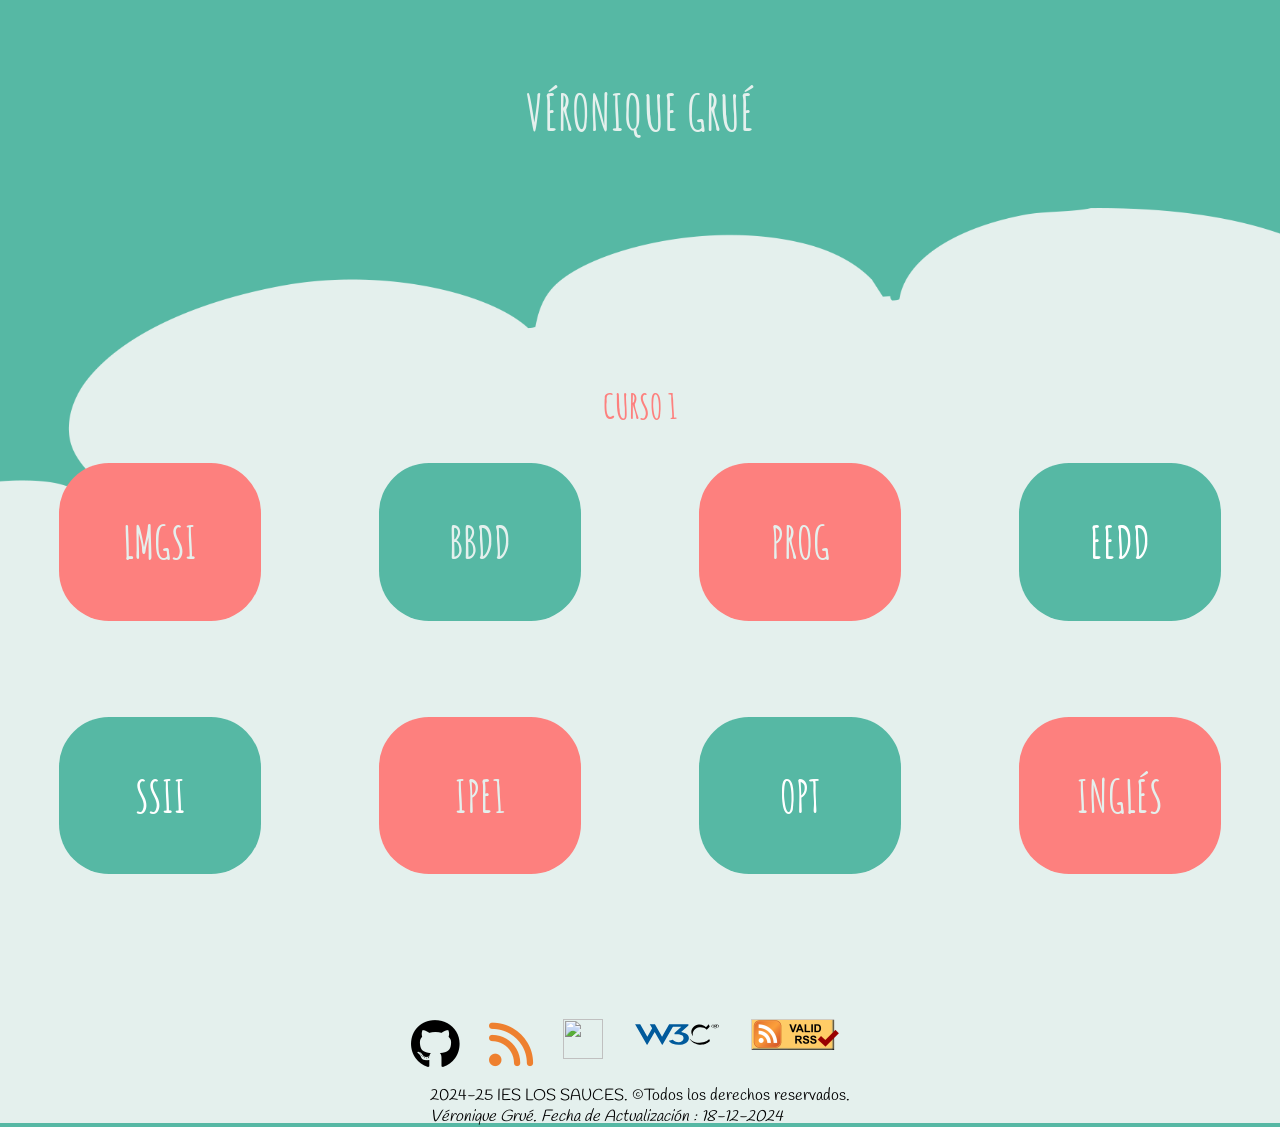
==== index.html @ 96574ff9 "Subida del proyecto DAW" ====
<!DOCTYPE html>
<html lang="es">

<head>
    <!-- UTF-8 es un conjunto de caracteres que incluye casi todos los caracteres de casi cualquier idioma -->
    <meta charset="UTF-8">
    <!--Controla el ancho de la pagina dependiendo del dispositivo en que se encuentre el usuario-->
    <meta name="viewport" content="width=device-width, initial-scale=1.0">
    <!--Titulo que aparece en la pestaña de la pagina web en el navegador-->
    <title>Véronique Grué</title>
    <!--información sobre el autor del documento-->
    <meta name="author" content="Véronique Grué">
    <!-- descripción del contenido de la página-->
    <meta name="descripción" content="Plantilla de multimedia en HTML">
    <!--se usa para especificar una fecha relevante-->
    <meta name="fecha" content="25-10-2024">
    <!-- motores de búsqueda que deben indexar la página-->
    <meta name="robots" content="index, follow">
    <!-- Este es el que aparece en la pestaña de la pagina web del navegador-->
    <link type="images/png" rel="icon" href="../">
    <!-- Link a la carpeta local de CSS -->
    <link href="webroot/css/estilos.css" rel="stylesheet" type="text/css">
    <link type="images/png" rel="icon" href="Webroot/media/favicon/favicon-96x96.png">
    <link rel="preconnect" href="https://fonts.googleapis.com">
    <link rel="preconnect" href="https://fonts.gstatic.com" crossorigin>
    <link href="https://fonts.googleapis.com/css2?family=Amatic+SC:wght@400;700&family=Handlee&display=swap" rel="stylesheet">
    <link href="https://cdnjs.cloudflare.com/ajax/libs/font-awesome/6.6.0/css/all.min.css" type="text/css" rel="stylesheet">
    <link rel="alternate" type="application/rss+xm" title="título" href="canal.xml">
</head>
<body>
    <header>
        <h1>VÉRONIQUE GRUÉ</h1>
    </header>
    <section >
        <h2>CURSO 1</h2>
        <div class="contenedor" >
            <a id="rosa4"   href="/107LMSGIProyectoLMGSI/index.html"><div class="LMGSI" id="rosa">LMGSI</div></a>
             <div id="verde1" class="BBDD">BBDD</div>
            <div id="rosa1" class="PROG" >PROG</div>
            <div id="verde2" class="EEDD" >EEDD</div>
        </div>
        <div class="contenedor">
            <div id="verde3" class="SSII" >SSII</div>
            <div id="rosa2" class="IPE" >IPE1</div>
            <div id="verde4" class="OPT">OPT</div>
            <div id="rosa3" class="INGLES">INGLÉS</div>
        </div>

    </section>
    <footer>
        <div id="iconos">
            <a href="#"> <i class="fa-brands fa-github" style="font-size: 50px; color:black; "></i></a>
           <a href="feed/rss.xml"><i id="rss" class="fa-solid fa-rss" style="font-size: 50px; color: #ee802f;"></i></a>
           <a href="https://www.imprimebalu.com/"> <img src="Webroot/media/images/logoBalu.png" alt="" height="40" width="40"></a>
           <a href="https://validator.w3.org/check?uri=https://daw107.ieslossauces.es">
            <img src="webroot/media/images/W3C®_Icon.svg" alt="Validado por W3C" width="88" height="31">
          </a>
          <a href="http://validator.w3.org/feed/check.cgi?url=https%3A//daw107.ieslossauces.es/feed/rss.xml">
            <img src="webroot/media/images/valid-rss.png" alt="[Valid RSS]" title="Validate my RSS feed"></a>
        </div>
        <div>
            <p>2024-25 IES LOS SAUCES. &#169;Todos los derechos reservados.</p> <address>Véronique Grué. Fecha de Actualización :
                <time datetime="2024-12-18"></time> 18-12-2024 </address>
        </div>
        
    </footer>
</body>

</html>
---- webroot/css/estilos.css ----
:root{
    --verdeBalu:#56B8A4;
    --rosaBalu:#FD807E;
    --grisBAlu:#E4F0ED;
}
*{
    padding: 0;
    margin: 0;
}
header{
    text-align: center;
    padding: 2,5em;
    margin-top: 5em;
}
h1{
    color: var(--grisBAlu);
    font-family: 'Amatic SC';
    font-size: 50px;
}
h2{
    color: var(--rosaBalu);
    font-family: 'Amatic SC';
    font-size: 35px;
    text-align: center;
    margin-bottom: 1em;
}
body{
    background-image: url(../media/images/Balu-1.png);
    background-size: cover;  
}
section{
    margin-top: 15em;
    margin-bottom: 10em;
    height: 30em;
}
.contenedor{
    display: flex;
    height: 3,1em;
   justify-content: space-around;
    flex-direction: row;
    margin-bottom: 6em;
}
div> div{
    display: flex;
    align-items: center;
    justify-content: center;
    flex-direction: column;
    height: 3.5em;
    width: 4.5em;
    color: white;
    font-family: 'Amatic SC';
    font-size: 45px;
    border-radius: 50px;
    font-weight: bold;
}
title{
    color: var(--grisBAlu);
    background-color: var(--grisBAlu);
}
#rosa1{
    background-color: var(--rosaBalu);
    font-family: 'Amatic SC';
    font-size: 45px;
    border-radius: 50px;
    display: flex;
    align-items: center;
    justify-content: center;
    height: 3.5em;
    width: 4.5em;
    text-decoration: none;
    color: var(--grisBAlu);
    font-weight: bold;
}
#rosa2{
    background-color: var(--rosaBalu);
    font-family: 'Amatic SC';
    font-size: 45px;
    border-radius: 50px;
    display: flex;
    align-items: center;
    justify-content: center;
    height: 3.5em;
    width: 4.5em;
    text-decoration: none;
    color: var(--grisBAlu);
    font-weight: bold;
}
#rosa3{
    background-color: var(--rosaBalu);
    font-family: 'Amatic SC';
    font-size: 45px;
    border-radius: 50px;
    display: flex;
    align-items: center;
    justify-content: center;
    height: 3.5em;
    width: 4.5em;
    text-decoration: none;
    color: var(--grisBAlu);
    font-weight: bold;
}
#rosa4{
    background-color: var(--rosaBalu);
    font-family: 'Amatic SC';
    font-size: 45px;
    border-radius: 50px;
    display: flex;
    align-items: center;
    justify-content: center;
    height: 3.5em;
    width: 4.5em;
    text-decoration: none;
    color: var(--grisBAlu);
    font-weight: bold;
}
#verde1{
    background-color: var(--verdeBalu);
    font-family: 'Amatic SC';
    font-size: 45px;
    border-radius: 50px;
    display: flex;
    align-items: center;
    justify-content: center;
    height: 3.5em;
    width: 4.5em;
    text-decoration: none;
    color: var(--grisBAlu);
    font-weight: bold;
}
#verde2{
    background-color: var(--verdeBalu);
}
#verde3{
    background-color: var(--verdeBalu);
}
#verde4{
    background-color: var(--verdeBalu);
}
footer{
    display: flex;
    height: 5em;
    margin-bottom: 0;
    justify-content: center;
    align-items: center;
    flex-direction: column;
    bottom: 0;
    width: 100%;
    background-color:#E4F0ED;
    height: 100px;
    font-family:'Handlee'
}
#iconos{
    display: flex;
    flex-direction: row;
    justify-content: center;
    margin-bottom: 1em;
}
#iconos a{
    margin-right: 30px ;
}
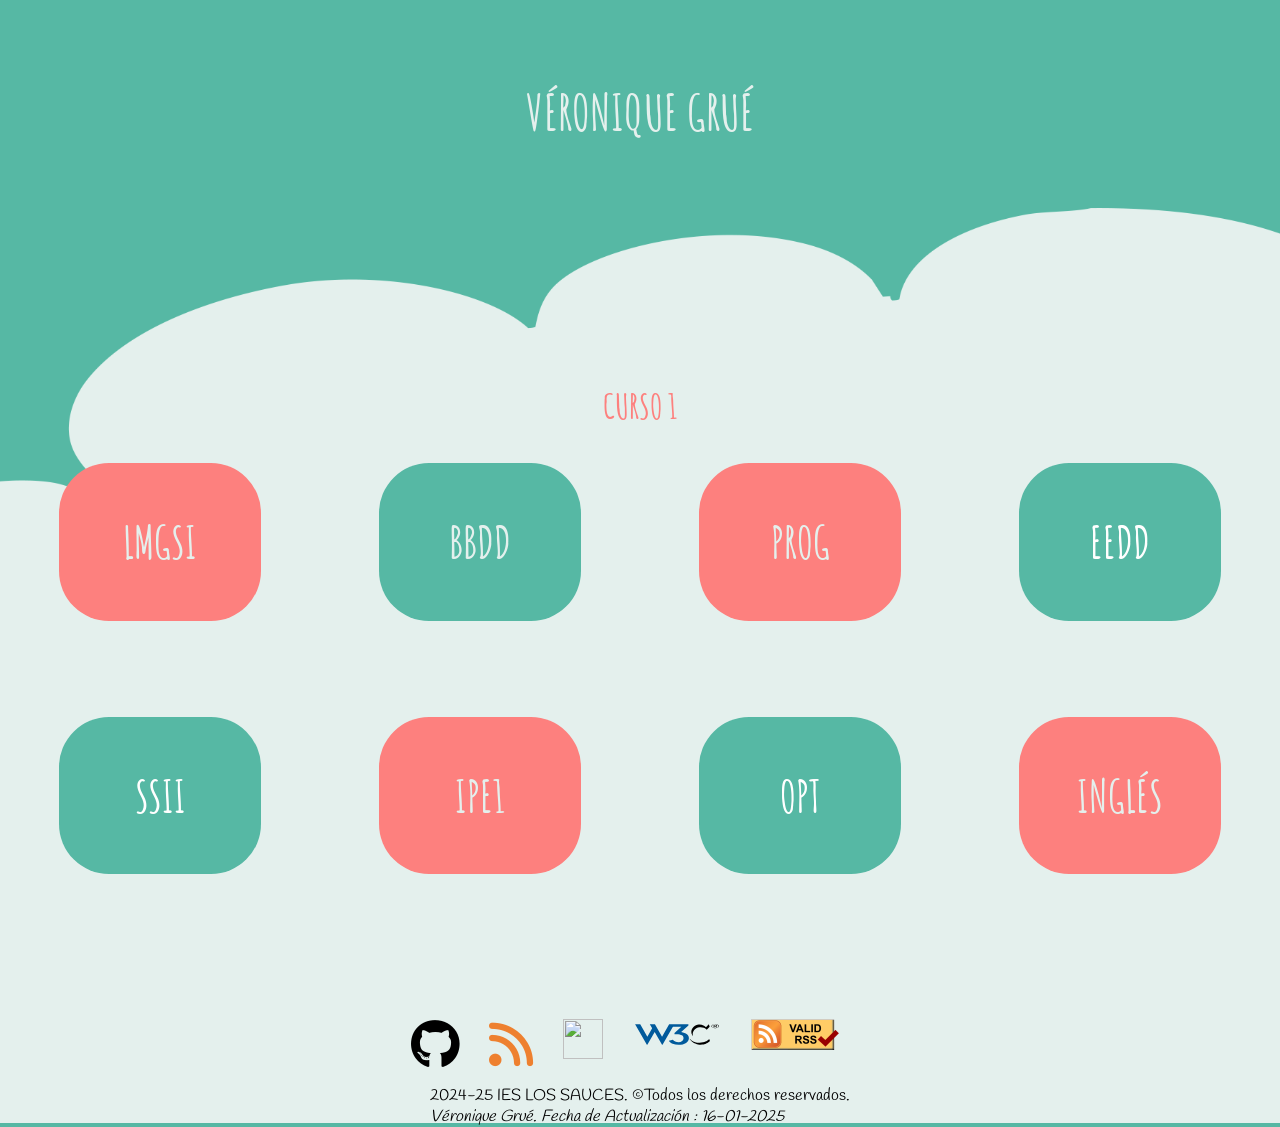
==== commit 2ea8f2d0: "subir sitemap y borrar la carpeta de bbdd" ====
--- a/index.html
+++ b/index.html
@@ -49,7 +49,7 @@
     </section>
     <footer>
         <div id="iconos">
-            <a href="#"> <i class="fa-brands fa-github" style="font-size: 50px; color:black; "></i></a>
+            <a href="https://github.com/verogmayo/107LMSGIProyectoLMGSI"> <i class="fa-brands fa-github" style="font-size: 50px; color:black; "></i></a>
            <a href="feed/rss.xml"><i id="rss" class="fa-solid fa-rss" style="font-size: 50px; color: #ee802f;"></i></a>
            <a href="https://www.imprimebalu.com/"> <img src="Webroot/media/images/logoBalu.png" alt="" height="40" width="40"></a>
            <a href="https://validator.w3.org/check?uri=https://daw107.ieslossauces.es">
@@ -60,7 +60,7 @@
         </div>
         <div>
             <p>2024-25 IES LOS SAUCES. &#169;Todos los derechos reservados.</p> <address>Véronique Grué. Fecha de Actualización :
-                <time datetime="2024-12-18"></time> 18-12-2024 </address>
+                <time datetime="2025-01-16"></time> 16-01-2025 </address>
         </div>
         
     </footer>
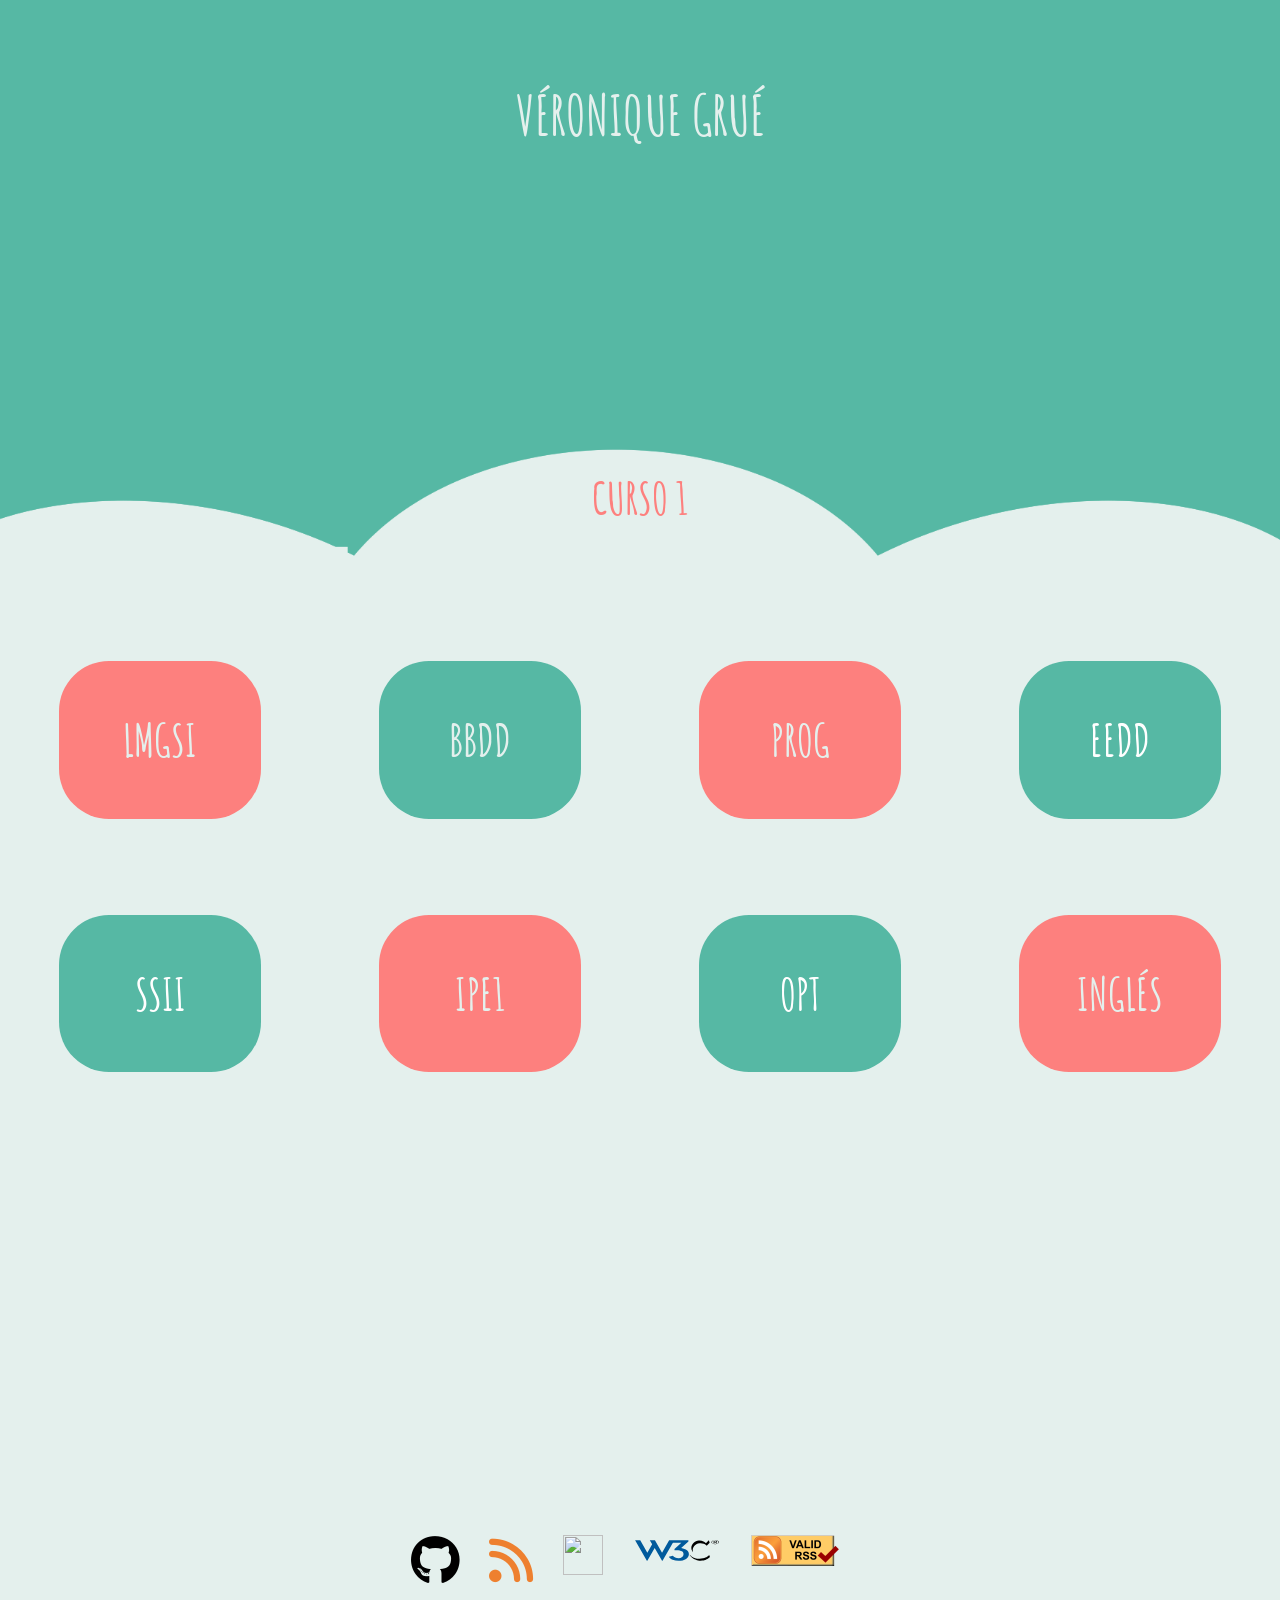
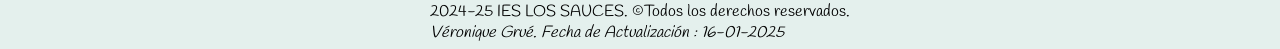
==== commit b66965b5: "Modificación en la direccion de github" ====
--- a/index.html
+++ b/index.html
@@ -1,69 +1,69 @@
-<!DOCTYPE html>
-<html lang="es">
-
-<head>
-    <!-- UTF-8 es un conjunto de caracteres que incluye casi todos los caracteres de casi cualquier idioma -->
-    <meta charset="UTF-8">
-    <!--Controla el ancho de la pagina dependiendo del dispositivo en que se encuentre el usuario-->
-    <meta name="viewport" content="width=device-width, initial-scale=1.0">
-    <!--Titulo que aparece en la pestaña de la pagina web en el navegador-->
-    <title>Véronique Grué</title>
-    <!--información sobre el autor del documento-->
-    <meta name="author" content="Véronique Grué">
-    <!-- descripción del contenido de la página-->
-    <meta name="descripción" content="Plantilla de multimedia en HTML">
-    <!--se usa para especificar una fecha relevante-->
-    <meta name="fecha" content="25-10-2024">
-    <!-- motores de búsqueda que deben indexar la página-->
-    <meta name="robots" content="index, follow">
-    <!-- Este es el que aparece en la pestaña de la pagina web del navegador-->
-    <link type="images/png" rel="icon" href="../">
-    <!-- Link a la carpeta local de CSS -->
-    <link href="webroot/css/estilos.css" rel="stylesheet" type="text/css">
-    <link type="images/png" rel="icon" href="Webroot/media/favicon/favicon-96x96.png">
-    <link rel="preconnect" href="https://fonts.googleapis.com">
-    <link rel="preconnect" href="https://fonts.gstatic.com" crossorigin>
-    <link href="https://fonts.googleapis.com/css2?family=Amatic+SC:wght@400;700&family=Handlee&display=swap" rel="stylesheet">
-    <link href="https://cdnjs.cloudflare.com/ajax/libs/font-awesome/6.6.0/css/all.min.css" type="text/css" rel="stylesheet">
-    <link rel="alternate" type="application/rss+xm" title="título" href="canal.xml">
-</head>
-<body>
-    <header>
-        <h1>VÉRONIQUE GRUÉ</h1>
-    </header>
-    <section >
-        <h2>CURSO 1</h2>
-        <div class="contenedor" >
-            <a id="rosa4"   href="/107LMSGIProyectoLMGSI/index.html"><div class="LMGSI" id="rosa">LMGSI</div></a>
-             <div id="verde1" class="BBDD">BBDD</div>
-            <div id="rosa1" class="PROG" >PROG</div>
-            <div id="verde2" class="EEDD" >EEDD</div>
-        </div>
-        <div class="contenedor">
-            <div id="verde3" class="SSII" >SSII</div>
-            <div id="rosa2" class="IPE" >IPE1</div>
-            <div id="verde4" class="OPT">OPT</div>
-            <div id="rosa3" class="INGLES">INGLÉS</div>
-        </div>
-
-    </section>
-    <footer>
-        <div id="iconos">
-            <a href="https://github.com/verogmayo/107LMSGIProyectoLMGSI"> <i class="fa-brands fa-github" style="font-size: 50px; color:black; "></i></a>
-           <a href="feed/rss.xml"><i id="rss" class="fa-solid fa-rss" style="font-size: 50px; color: #ee802f;"></i></a>
-           <a href="https://www.imprimebalu.com/"> <img src="Webroot/media/images/logoBalu.png" alt="" height="40" width="40"></a>
-           <a href="https://validator.w3.org/check?uri=https://daw107.ieslossauces.es">
-            <img src="webroot/media/images/W3C®_Icon.svg" alt="Validado por W3C" width="88" height="31">
-          </a>
-          <a href="http://validator.w3.org/feed/check.cgi?url=https%3A//daw107.ieslossauces.es/feed/rss.xml">
-            <img src="webroot/media/images/valid-rss.png" alt="[Valid RSS]" title="Validate my RSS feed"></a>
-        </div>
-        <div>
-            <p>2024-25 IES LOS SAUCES. &#169;Todos los derechos reservados.</p> <address>Véronique Grué. Fecha de Actualización :
-                <time datetime="2025-01-16"></time> 16-01-2025 </address>
-        </div>
-        
-    </footer>
-</body>
-
+<!DOCTYPE html>
+<html lang="es">
+
+<head>
+    <!-- UTF-8 es un conjunto de caracteres que incluye casi todos los caracteres de casi cualquier idioma -->
+    <meta charset="UTF-8">
+    <!--Controla el ancho de la pagina dependiendo del dispositivo en que se encuentre el usuario-->
+    <meta name="viewport" content="width=device-width, initial-scale=1.0">
+    <!--Titulo que aparece en la pestaña de la pagina web en el navegador-->
+    <title>Véronique Grué</title>
+    <!--información sobre el autor del documento-->
+    <meta name="author" content="Véronique Grué">
+    <!-- descripción del contenido de la página-->
+    <meta name="descripción" content="Plantilla de multimedia en HTML">
+    <!--se usa para especificar una fecha relevante-->
+    <meta name="fecha" content="25-10-2024">
+    <!-- motores de búsqueda que deben indexar la página-->
+    <meta name="robots" content="index, follow">
+    <!-- Este es el que aparece en la pestaña de la pagina web del navegador-->
+    <link type="images/png" rel="icon" href="../">
+    <!-- Link a la carpeta local de CSS -->
+    <link href="webroot/css/estilos.css" rel="stylesheet" type="text/css">
+    <link type="images/png" rel="icon" href="Webroot/media/favicon/favicon-96x96.png">
+    <link rel="preconnect" href="https://fonts.googleapis.com">
+    <link rel="preconnect" href="https://fonts.gstatic.com" crossorigin>
+    <link href="https://fonts.googleapis.com/css2?family=Amatic+SC:wght@400;700&family=Handlee&display=swap" rel="stylesheet">
+    <link href="https://cdnjs.cloudflare.com/ajax/libs/font-awesome/6.6.0/css/all.min.css" type="text/css" rel="stylesheet">
+    <link rel="alternate" type="application/rss+xm" title="título" href="canal.xml">
+</head>
+<body>
+    <header>
+        <h1>VÉRONIQUE GRUÉ</h1>
+    </header>
+    <section >
+        <h2>CURSO 1</h2>
+        <div class="contenedor" >
+            <a id="rosa4"   href="/107LMSGIProyectoLMGSI/index.html"><div class="LMGSI" id="rosa">LMGSI</div></a>
+             <div id="verde1" class="BBDD">BBDD</div>
+            <div id="rosa1" class="PROG" >PROG</div>
+            <div id="verde2" class="EEDD" >EEDD</div>
+        </div>
+        <div class="contenedor">
+            <div id="verde3" class="SSII" >SSII</div>
+            <div id="rosa2" class="IPE" >IPE1</div>
+            <div id="verde4" class="OPT">OPT</div>
+            <div id="rosa3" class="INGLES">INGLÉS</div>
+        </div>
+
+    </section>
+    <footer>
+        <div id="iconos">
+            <a href="https://github.com/verogmayo"> <i class="fa-brands fa-github" style="font-size: 50px; color:black; "></i></a>
+           <a href="feed/rss.xml"><i id="rss" class="fa-solid fa-rss" style="font-size: 50px; color: #ee802f;"></i></a>
+           <a href="https://www.imprimebalu.com/"> <img src="Webroot/media/images/logoBalu.png" alt="" height="40" width="40"></a>
+           <a href="https://validator.w3.org/check?uri=https://daw107.ieslossauces.es">
+            <img src="webroot/media/images/W3C®_Icon.svg" alt="Validado por W3C" width="88" height="31">
+          </a>
+          <a href="http://validator.w3.org/feed/check.cgi?url=https%3A//daw107.ieslossauces.es/feed/rss.xml">
+            <img src="webroot/media/images/valid-rss.png" alt="[Valid RSS]" title="Validate my RSS feed"></a>
+        </div>
+        <div>
+            <p>2024-25 IES LOS SAUCES. &#169;Todos los derechos reservados.</p> <address>Véronique Grué. Fecha de Actualización :
+                <time datetime="2025-01-16"></time> 16-01-2025 </address>
+        </div>
+        
+    </footer>
+</body>
+
 </html>
--- a/webroot/css/estilos.css
+++ b/webroot/css/estilos.css
@@ -1,168 +1,184 @@
-:root{
-    --verdeBalu:#56B8A4;
-    --rosaBalu:#FD807E;
-    --grisBAlu:#E4F0ED;
-}
-*{
-    padding: 0;
-    margin: 0;
-}
-header{
-    text-align: center;
-    padding: 2,5em;
-    margin-top: 5em;
-}
-h1{
-    color: var(--grisBAlu);
-    font-family: 'Amatic SC';
-    font-size: 50px;
-}
-h2{
-    color: var(--rosaBalu);
-    font-family: 'Amatic SC';
-    font-size: 35px;
-    text-align: center;
-    margin-bottom: 1em;
-}
-body{
-    background-image: url(../media/images/Balu-1.png);
-    background-size: cover;  
-}
-section{
-    margin-top: 15em;
-    margin-bottom: 10em;
-    height: 30em;
-}
-.contenedor{
-    display: flex;
-    height: 3,1em;
-   justify-content: space-around;
-    flex-direction: row;
-    margin-bottom: 6em;
-}
-div> div{
-    display: flex;
-    align-items: center;
-    justify-content: center;
-    flex-direction: column;
-    height: 3.5em;
-    width: 4.5em;
-    color: white;
-    font-family: 'Amatic SC';
-    font-size: 45px;
-    border-radius: 50px;
-    font-weight: bold;
-}
-title{
-    color: var(--grisBAlu);
-    background-color: var(--grisBAlu);
-}
-#rosa1{
-    background-color: var(--rosaBalu);
-    font-family: 'Amatic SC';
-    font-size: 45px;
-    border-radius: 50px;
-    display: flex;
-    align-items: center;
-    justify-content: center;
-    height: 3.5em;
-    width: 4.5em;
-    text-decoration: none;
-    color: var(--grisBAlu);
-    font-weight: bold;
-}
-#rosa2{
-    background-color: var(--rosaBalu);
-    font-family: 'Amatic SC';
-    font-size: 45px;
-    border-radius: 50px;
-    display: flex;
-    align-items: center;
-    justify-content: center;
-    height: 3.5em;
-    width: 4.5em;
-    text-decoration: none;
-    color: var(--grisBAlu);
-    font-weight: bold;
-}
-#rosa3{
-    background-color: var(--rosaBalu);
-    font-family: 'Amatic SC';
-    font-size: 45px;
-    border-radius: 50px;
-    display: flex;
-    align-items: center;
-    justify-content: center;
-    height: 3.5em;
-    width: 4.5em;
-    text-decoration: none;
-    color: var(--grisBAlu);
-    font-weight: bold;
-}
-#rosa4{
-    background-color: var(--rosaBalu);
-    font-family: 'Amatic SC';
-    font-size: 45px;
-    border-radius: 50px;
-    display: flex;
-    align-items: center;
-    justify-content: center;
-    height: 3.5em;
-    width: 4.5em;
-    text-decoration: none;
-    color: var(--grisBAlu);
-    font-weight: bold;
-}
-#verde1{
-    background-color: var(--verdeBalu);
-    font-family: 'Amatic SC';
-    font-size: 45px;
-    border-radius: 50px;
-    display: flex;
-    align-items: center;
-    justify-content: center;
-    height: 3.5em;
-    width: 4.5em;
-    text-decoration: none;
-    color: var(--grisBAlu);
-    font-weight: bold;
-}
-#verde2{
-    background-color: var(--verdeBalu);
-}
-#verde3{
-    background-color: var(--verdeBalu);
-}
-#verde4{
-    background-color: var(--verdeBalu);
-}
-footer{
-    display: flex;
-    height: 5em;
-    margin-bottom: 0;
-    justify-content: center;
-    align-items: center;
-    flex-direction: column;
-    bottom: 0;
-    width: 100%;
-    background-color:#E4F0ED;
-    height: 100px;
-    font-family:'Handlee'
-}
-#iconos{
-    display: flex;
-    flex-direction: row;
-    justify-content: center;
-    margin-bottom: 1em;
-}
-#iconos a{
-    margin-right: 30px ;
-}
-
-
-
-
-
-  
-
+:root{
+    --verdeBalu:#56B8A4;
+    --rosaBalu:#FD807E;
+    --grisBAlu:#E4F0ED;
+}
+*{
+    margin: 0 auto;
+    padding: 0;
+}
+header{
+    text-align: center;
+    padding: 2,5em;
+    margin-top: 5em;
+    margin-bottom: 5em;
+    
+}
+h1{
+    color: var(--grisBAlu);
+    font-family: 'Amatic SC';
+    font-size: 55px;
+    
+}
+h2{
+    color: var(--rosaBalu);
+    font-family: 'Amatic SC';
+    font-size: 45px;
+    text-align: center;
+    margin-bottom: 3em;
+}
+html, body{
+    height: 100%;/* Para que ocupe todo el espacio y el footer esté pegado al borde inferior*/
+}
+body{
+   /* background-image: url(../media/images/Balu-1.png);*/
+   background-color: #56B8A4;
+ 
+}
+section{
+    
+    padding-top: 15em;
+    
+    background-image: url(../media/images/nuage3.png);
+    background-size:100%;  
+    background-repeat: no-repeat;
+    height: 100vh;
+    background-position: center;
+    padding-bottom: 10em;
+    
+}
+.contenedor{
+    display: flex;
+   
+    height: 3,1em;
+   justify-content: space-around;
+    flex-direction: row;
+    margin-bottom: 6em;
+}
+div> div{
+    display: flex;
+    align-items: center;
+    justify-content: center;
+    flex-direction: column;
+    height: 3.5em;
+    width: 4.5em;
+    color: white;
+    font-family: 'Amatic SC';
+    font-size: 45px;
+    border-radius: 50px;
+    font-weight: bold;
+}
+title{
+    color: var(--grisBAlu);
+    background-color: var(--grisBAlu);
+}
+#rosa1{
+    background-color: var(--rosaBalu);
+    font-family: 'Amatic SC';
+    font-size: 45px;
+    border-radius: 50px;
+    display: flex;
+    align-items: center;
+    justify-content: center;
+    height: 3.5em;
+    width: 4.5em;
+    text-decoration: none;
+    color: var(--grisBAlu);
+    font-weight: bold;
+}
+#rosa2{
+    background-color: var(--rosaBalu);
+    font-family: 'Amatic SC';
+    font-size: 45px;
+    border-radius: 50px;
+    display: flex;
+    align-items: center;
+    justify-content: center;
+    height: 3.5em;
+    width: 4.5em;
+    text-decoration: none;
+    color: var(--grisBAlu);
+    font-weight: bold;
+}
+#rosa3{
+    background-color: var(--rosaBalu);
+    font-family: 'Amatic SC';
+    font-size: 45px;
+    border-radius: 50px;
+    display: flex;
+    align-items: center;
+    justify-content: center;
+    height: 3.5em;
+    width: 4.5em;
+    text-decoration: none;
+    color: var(--grisBAlu);
+    font-weight: bold;
+}
+#rosa4{
+    background-color: var(--rosaBalu);
+    font-family: 'Amatic SC';
+    font-size: 45px;
+    border-radius: 50px;
+    display: flex;
+    align-items: center;
+    justify-content: center;
+    height: 3.5em;
+    width: 4.5em;
+    text-decoration: none;
+    color: var(--grisBAlu);
+    font-weight: bold;
+}
+#verde1{
+    background-color: var(--verdeBalu);
+    font-family: 'Amatic SC';
+    font-size: 45px;
+    border-radius: 50px;
+    display: flex;
+    align-items: center;
+    justify-content: center;
+    height: 3.5em;
+    width: 4.5em;
+    text-decoration: none;
+    color: var(--grisBAlu);
+    font-weight: bold;
+}
+#verde2{
+    background-color: var(--verdeBalu);
+}
+#verde3{
+    background-color: var(--verdeBalu);
+}
+#verde4{
+    background-color: var(--verdeBalu);
+}
+footer{
+    display: flex;
+    height: 5em;
+    margin-bottom: 0;
+    justify-content: center;
+    align-items: center;
+    flex-direction: column;
+    bottom: 0;
+    width: 100%;
+    background-color:#E4F0ED;
+    height: 100px;
+    font-family:'Handlee';
+    padding: 10px 0;
+}
+#iconos{
+    display: flex;
+    flex-direction: row;
+    justify-content: center;
+    margin-bottom: 1em;
+}
+#iconos a{
+    margin-right: 30px ;
+}
+
+
+
+
+
+  
+
   
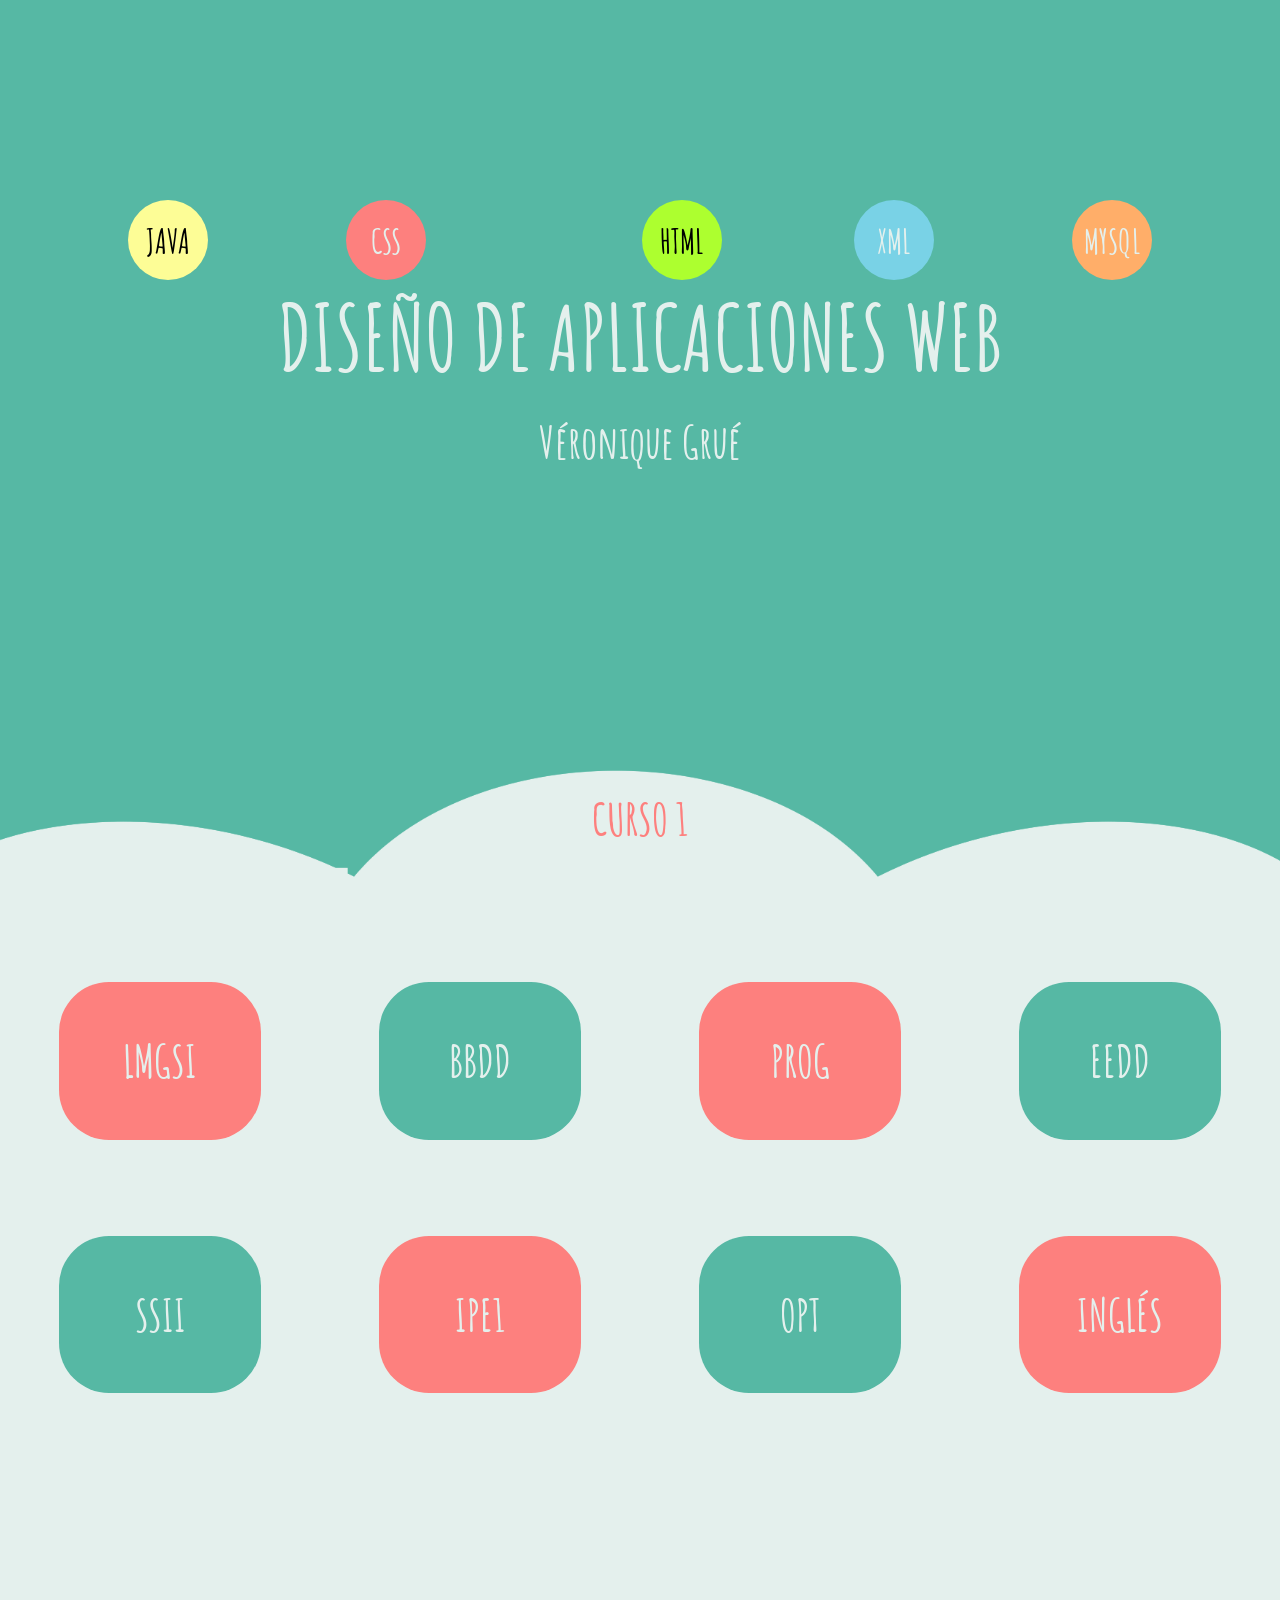
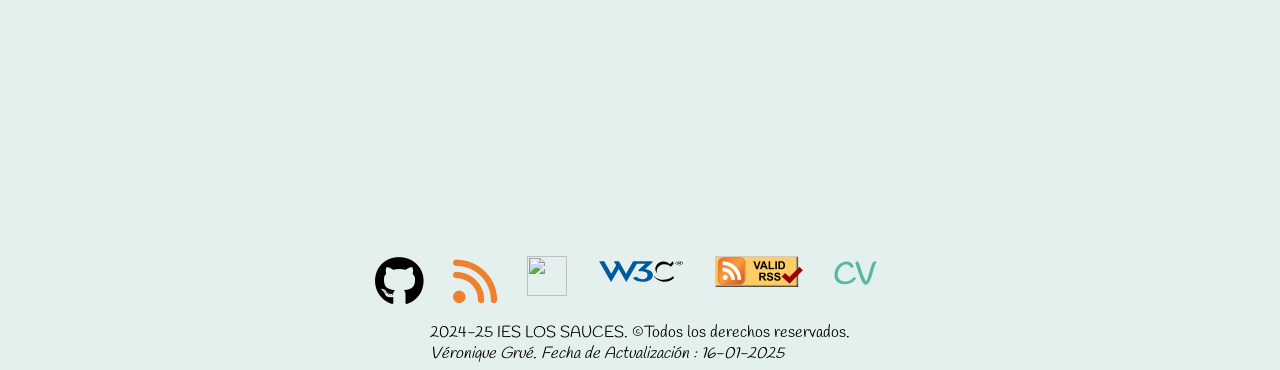
==== commit db8ae619: "cambios index principal y cv en el footer" ====
--- a/index.html
+++ b/index.html
@@ -29,21 +29,31 @@
 </head>
 <body>
     <header>
-        <h1>VÉRONIQUE GRUÉ</h1>
+        <div class="contenedor2">
+            <div class="bolita izquierda">JAVA</div>
+            <div class="bolita Cizquierda">CSS</div>
+            <div class="bolita centro">HTML</div>
+            <div class="bolita Cderecha">XML</div>
+            <div class="bolita derecha">MYSQL</div>
+            
+            
+        </div>
+        <h1>DISEÑO DE APLICACIONES WEB</h1> 
+        <h2 class="nombre">Véronique Grué</h2>
     </header>
     <section >
         <h2>CURSO 1</h2>
         <div class="contenedor" >
-            <a id="rosa4"   href="/107LMSGIProyectoLMGSI/index.html"><div class="LMGSI" id="rosa">LMGSI</div></a>
-             <div id="verde1" class="BBDD">BBDD</div>
-            <div id="rosa1" class="PROG" >PROG</div>
-            <div id="verde2" class="EEDD" >EEDD</div>
+            <div class="LMGSI" id="rosa"><a id="rosa4"   href="/107LMSGIProyectoLMGSI/index.html">LMGSI</a></div>
+             <div id="verde1" class="BBDD"  > <a href="/107BBDDroyectoBBDD/index.html">BBDD</a></div>
+            <div id="rosa1" class="PROG" ><a href="/107PROGProyectoPROG/index.html">PROG</a></div>
+            <div id="verde2"  class="EEDD" > <a href="/107EDProyectoED/index.html">EEDD</a></div>
         </div>
         <div class="contenedor">
-            <div id="verde3" class="SSII" >SSII</div>
-            <div id="rosa2" class="IPE" >IPE1</div>
-            <div id="verde4" class="OPT">OPT</div>
-            <div id="rosa3" class="INGLES">INGLÉS</div>
+            <div id="verde3" class="SSII" > <a href="/107SSIIProyectoSSII/index.html">SSII</a></div>
+            <div id="rosa2" class="IPE" > <a href="/107IPE1ProyectoIPE1/index.html">IPE1</a></div>
+            <div id="verde4" class="OPT"> <a href="/107OPTAProyectoOPTA/index.html">OPT</a></div>
+            <div id="rosa3" class="INGLES"> <a href="/107INGLProyectoINGL/index.html">INGLÉS</a></div>
         </div>
 
     </section>
@@ -57,6 +67,7 @@
           </a>
           <a href="http://validator.w3.org/feed/check.cgi?url=https%3A//daw107.ieslossauces.es/feed/rss.xml">
             <img src="webroot/media/images/valid-rss.png" alt="[Valid RSS]" title="Validate my RSS feed"></a>
+            <a class="cv" href="/doc/VeroGrueCV.pdf" target="_blank">CV</a>
         </div>
         <div>
             <p>2024-25 IES LOS SAUCES. &#169;Todos los derechos reservados.</p> <address>Véronique Grué. Fecha de Actualización :
--- a/webroot/css/estilos.css
+++ b/webroot/css/estilos.css
@@ -17,7 +17,7 @@
 h1{
     color: var(--grisBAlu);
     font-family: 'Amatic SC';
-    font-size: 55px;
+    font-size: 90px;
     
 }
 h2{
@@ -34,6 +34,10 @@
    /* background-image: url(../media/images/Balu-1.png);*/
    background-color: #56B8A4;
  
+}
+.nombre{
+    color: #E4F0ED;
+    margin: 20px;
 }
 section{
     
@@ -174,8 +178,85 @@
 #iconos a{
     margin-right: 30px ;
 }
-
-
+.cv{
+    text-decoration: none;
+    font-size: 30px; 
+    font-weight: bold; 
+    color: #56B8A4;
+}
+a{
+    text-decoration: none;
+    color: #E4F0ED;
+}
+
+.contenedor2 {
+    position: relative;
+    width: 100%;
+    height: 200px; /* Ajusta la altura según necesites */
+   /*display: flex;
+    justify-content: center;
+    align-items: flex-end; /* Alinea las bolitas en la parte inferior */
+}
+
+.bolita {
+    width: 80px;
+    height: 80px;
+    background-color:#fdfd96; /* Cambia el color si quieres */
+    color: black;
+    border-radius: 50% solid;
+    position: absolute;
+    bottom: 0;
+
+    display: flex;
+    justify-content: center;
+    align-items: center;
+    font-size: 20px;
+    font-weight: bold;
+    
+    font-size: 34px;
+
+    animation: rebote 1.5s infinite ease-in-out;/*velocidad de rebote*/
+}
+/* Ubicaciones específicas */
+.izquierda { left: 10%; }
+.Cizquierda { left: 27%;  }
+.centro { left: 47%; transform: translateX(50%) ; }
+.Cderecha { right: 27%;  }
+.derecha { right: 10%;  }
+
+
+/* Para que cada bolita rebote en tiempos distintos */
+.bolita:nth-child(2) {
+    animation-delay: 0.4s;
+    background-color:var(--rosaBalu) ;
+    color:var(--grisBAlu)
+}
+
+.bolita:nth-child(3) {
+    animation-delay: 0.8s;
+    background-color:greenyellow;
+    color: black;
+}
+.bolita:nth-child(4) {
+    animation-delay: 0.2s;
+    background-color: #79D2E6;
+    color:var(--grisBAlu)
+}
+
+.bolita:nth-child(5) {
+    animation-delay: 1s;
+    background-color:#FFAE69;
+    color:var(--grisBAlu)
+}
+
+@keyframes rebote {
+    0%, 100% {
+        transform: translateY(0);
+    }
+    50% {
+        transform: translateY(-90px); /* Altura del rebote */
+    }
+}
 
 
 
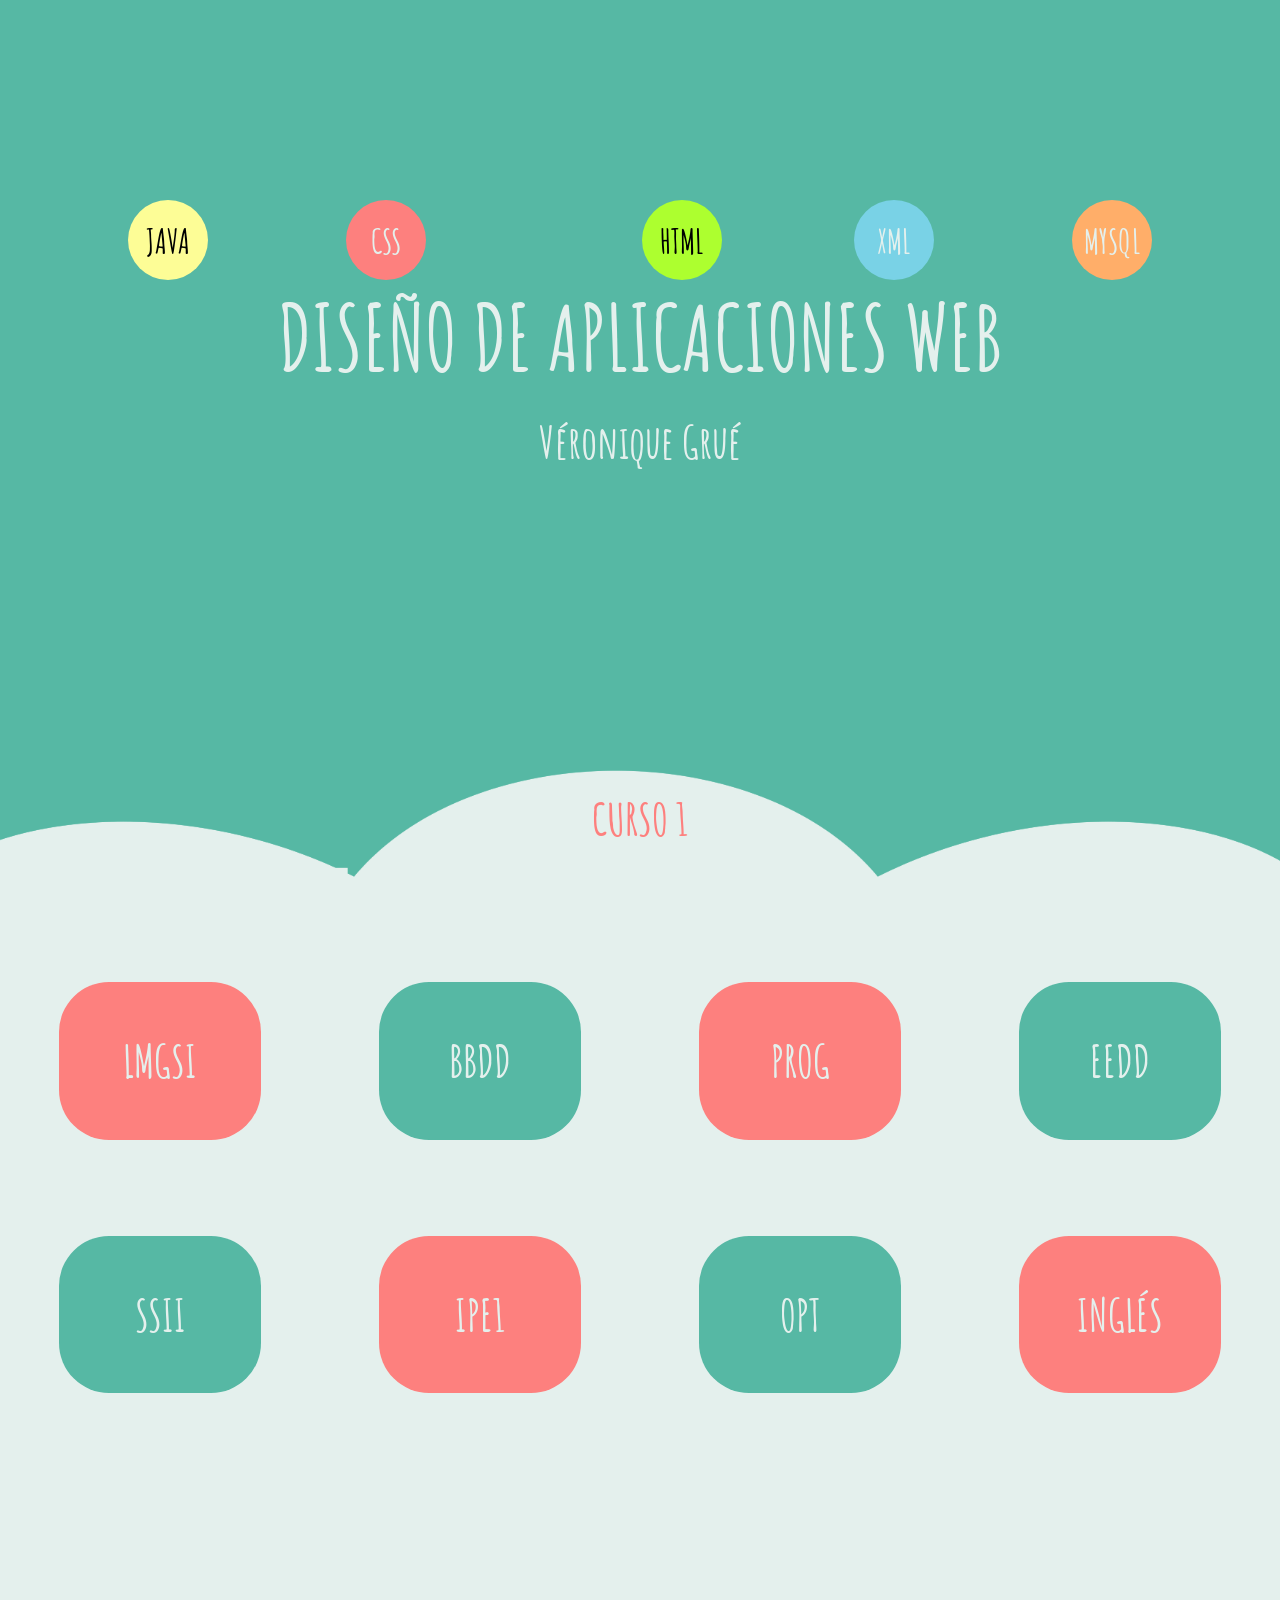
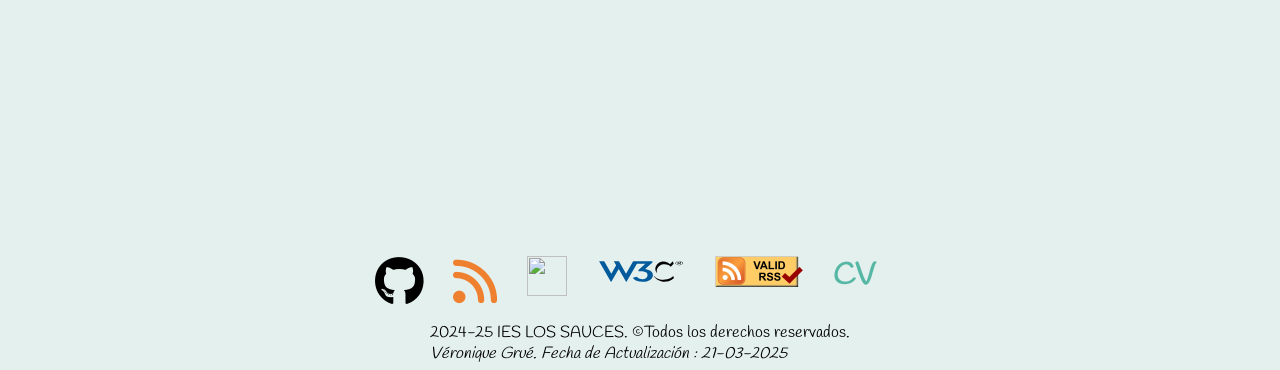
==== commit 43e8abd9: "Actualizacion index principal y rss" ====
--- a/index.html
+++ b/index.html
@@ -11,7 +11,7 @@
     <!--información sobre el autor del documento-->
     <meta name="author" content="Véronique Grué">
     <!-- descripción del contenido de la página-->
-    <meta name="descripción" content="Plantilla de multimedia en HTML">
+    <meta name="descripción" content="Index Prinicipal">
     <!--se usa para especificar una fecha relevante-->
     <meta name="fecha" content="25-10-2024">
     <!-- motores de búsqueda que deben indexar la página-->
@@ -44,34 +44,34 @@
     <section >
         <h2>CURSO 1</h2>
         <div class="contenedor" >
-            <div class="LMGSI" id="rosa"><a id="rosa4"   href="/107LMSGIProyectoLMGSI/index.html">LMGSI</a></div>
-             <div id="verde1" class="BBDD"  > <a href="/107BBDDroyectoBBDD/index.html">BBDD</a></div>
-            <div id="rosa1" class="PROG" ><a href="/107PROGProyectoPROG/index.html">PROG</a></div>
-            <div id="verde2"  class="EEDD" > <a href="/107EDProyectoED/index.html">EEDD</a></div>
+            <div class="LMGSI" id="rosa"><a id="rosa4"   href="/107LMSGIProyectoLMGSI/index.html" target="_blank">LMGSI</a></div>
+             <div id="verde1" class="BBDD"  > <a href="/107BBDDroyectoBBDD/index.html" target="_blank">BBDD</a></div>
+            <div id="rosa1" class="PROG" ><a href="/107PROGProyectoPROG/index.html" target="_blank">PROG</a></div>
+            <div id="verde2"  class="EEDD" > <a href="/107EDProyectoED/index.html" target="_blank">EEDD</a></div>
         </div>
         <div class="contenedor">
-            <div id="verde3" class="SSII" > <a href="/107SSIIProyectoSSII/index.html">SSII</a></div>
-            <div id="rosa2" class="IPE" > <a href="/107IPE1ProyectoIPE1/index.html">IPE1</a></div>
-            <div id="verde4" class="OPT"> <a href="/107OPTAProyectoOPTA/index.html">OPT</a></div>
-            <div id="rosa3" class="INGLES"> <a href="/107INGLProyectoINGL/index.html">INGLÉS</a></div>
+            <div id="verde3" class="SSII" > <a href="/107SSIIProyectoSSII/index.html" target="_blank">SSII</a></div>
+            <div id="rosa2" class="IPE" > <a href="/107IPE1ProyectoIPE1/index.html" target="_blank">IPE1</a></div>
+            <div id="verde4" class="OPT"> <a href="/107OPTAProyectoOPTA/index.html" target="_blank">OPT</a></div>
+            <div id="rosa3" class="INGLES"> <a href="/107INGLProyectoINGL/index.html" target="_blank">INGLÉS</a></div>
         </div>
 
     </section>
     <footer>
         <div id="iconos">
-            <a href="https://github.com/verogmayo"> <i class="fa-brands fa-github" style="font-size: 50px; color:black; "></i></a>
-           <a href="feed/rss.xml"><i id="rss" class="fa-solid fa-rss" style="font-size: 50px; color: #ee802f;"></i></a>
-           <a href="https://www.imprimebalu.com/"> <img src="Webroot/media/images/logoBalu.png" alt="" height="40" width="40"></a>
-           <a href="https://validator.w3.org/check?uri=https://daw107.ieslossauces.es">
+            <a href="https://github.com/verogmayo" target="_blank"> <i class="fa-brands fa-github" style="font-size: 50px; color:black; "></i></a>
+           <a href="feed/rss.xml" target="_blank"><i id="rss" class="fa-solid fa-rss" style="font-size: 50px; color: #ee802f;"></i></a>
+           <a href="https://www.imprimebalu.com/" target="_blank"> <img src="Webroot/media/images/logoBalu.png" alt="" height="40" width="40"></a>
+           <a href="https://validator.w3.org/check?uri=https://daw107.ieslossauces.es" target="_blank">
             <img src="webroot/media/images/W3C®_Icon.svg" alt="Validado por W3C" width="88" height="31">
           </a>
-          <a href="http://validator.w3.org/feed/check.cgi?url=https%3A//daw107.ieslossauces.es/feed/rss.xml">
+          <a href="http://validator.w3.org/feed/check.cgi?url=https%3A//daw107.ieslossauces.es/feed/rss.xml" target="_blank">
             <img src="webroot/media/images/valid-rss.png" alt="[Valid RSS]" title="Validate my RSS feed"></a>
-            <a class="cv" href="/doc/VeroGrueCV.pdf" target="_blank">CV</a>
+            <a class="cv" href="doc/VeroGrueCV.pdf" target="_blank">CV</a>
         </div>
         <div>
             <p>2024-25 IES LOS SAUCES. &#169;Todos los derechos reservados.</p> <address>Véronique Grué. Fecha de Actualización :
-                <time datetime="2025-01-16"></time> 16-01-2025 </address>
+                <time datetime="2025-03-21"></time> 21-03-2025 </address>
         </div>
         
     </footer>
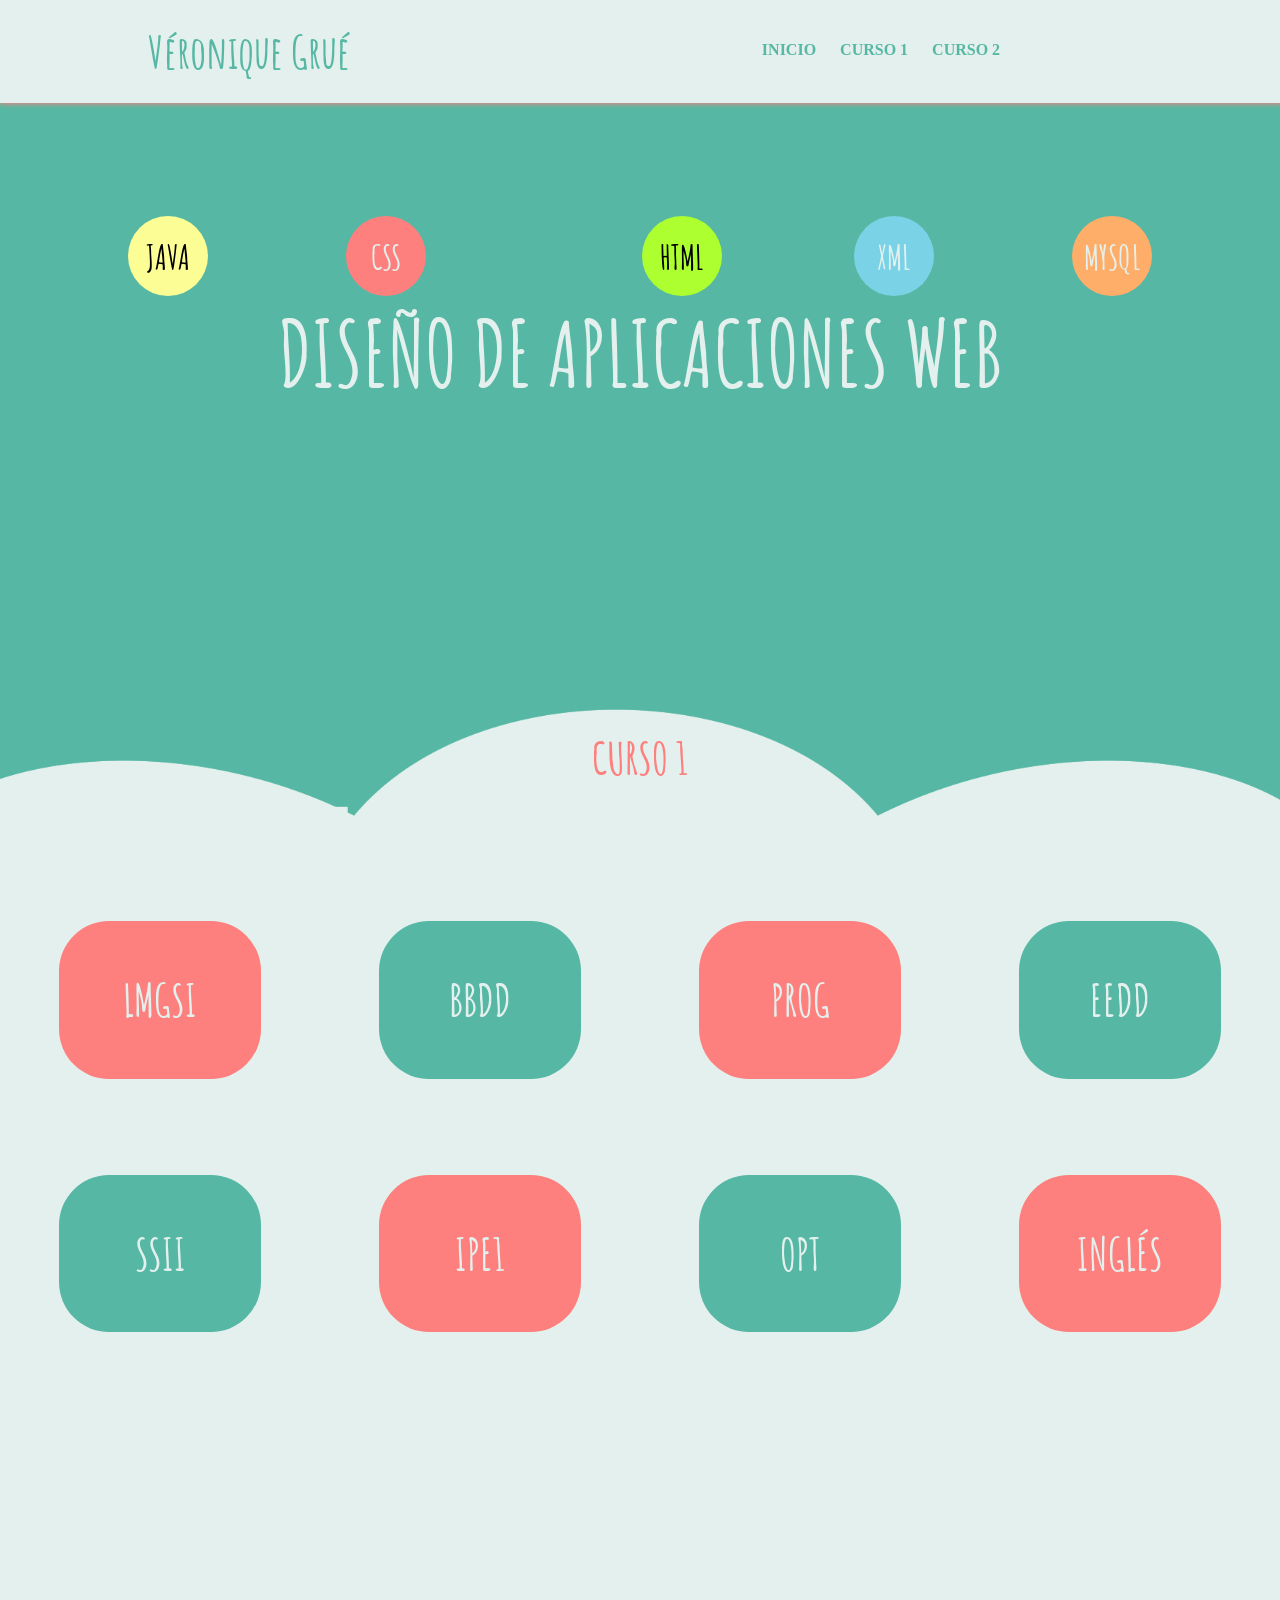
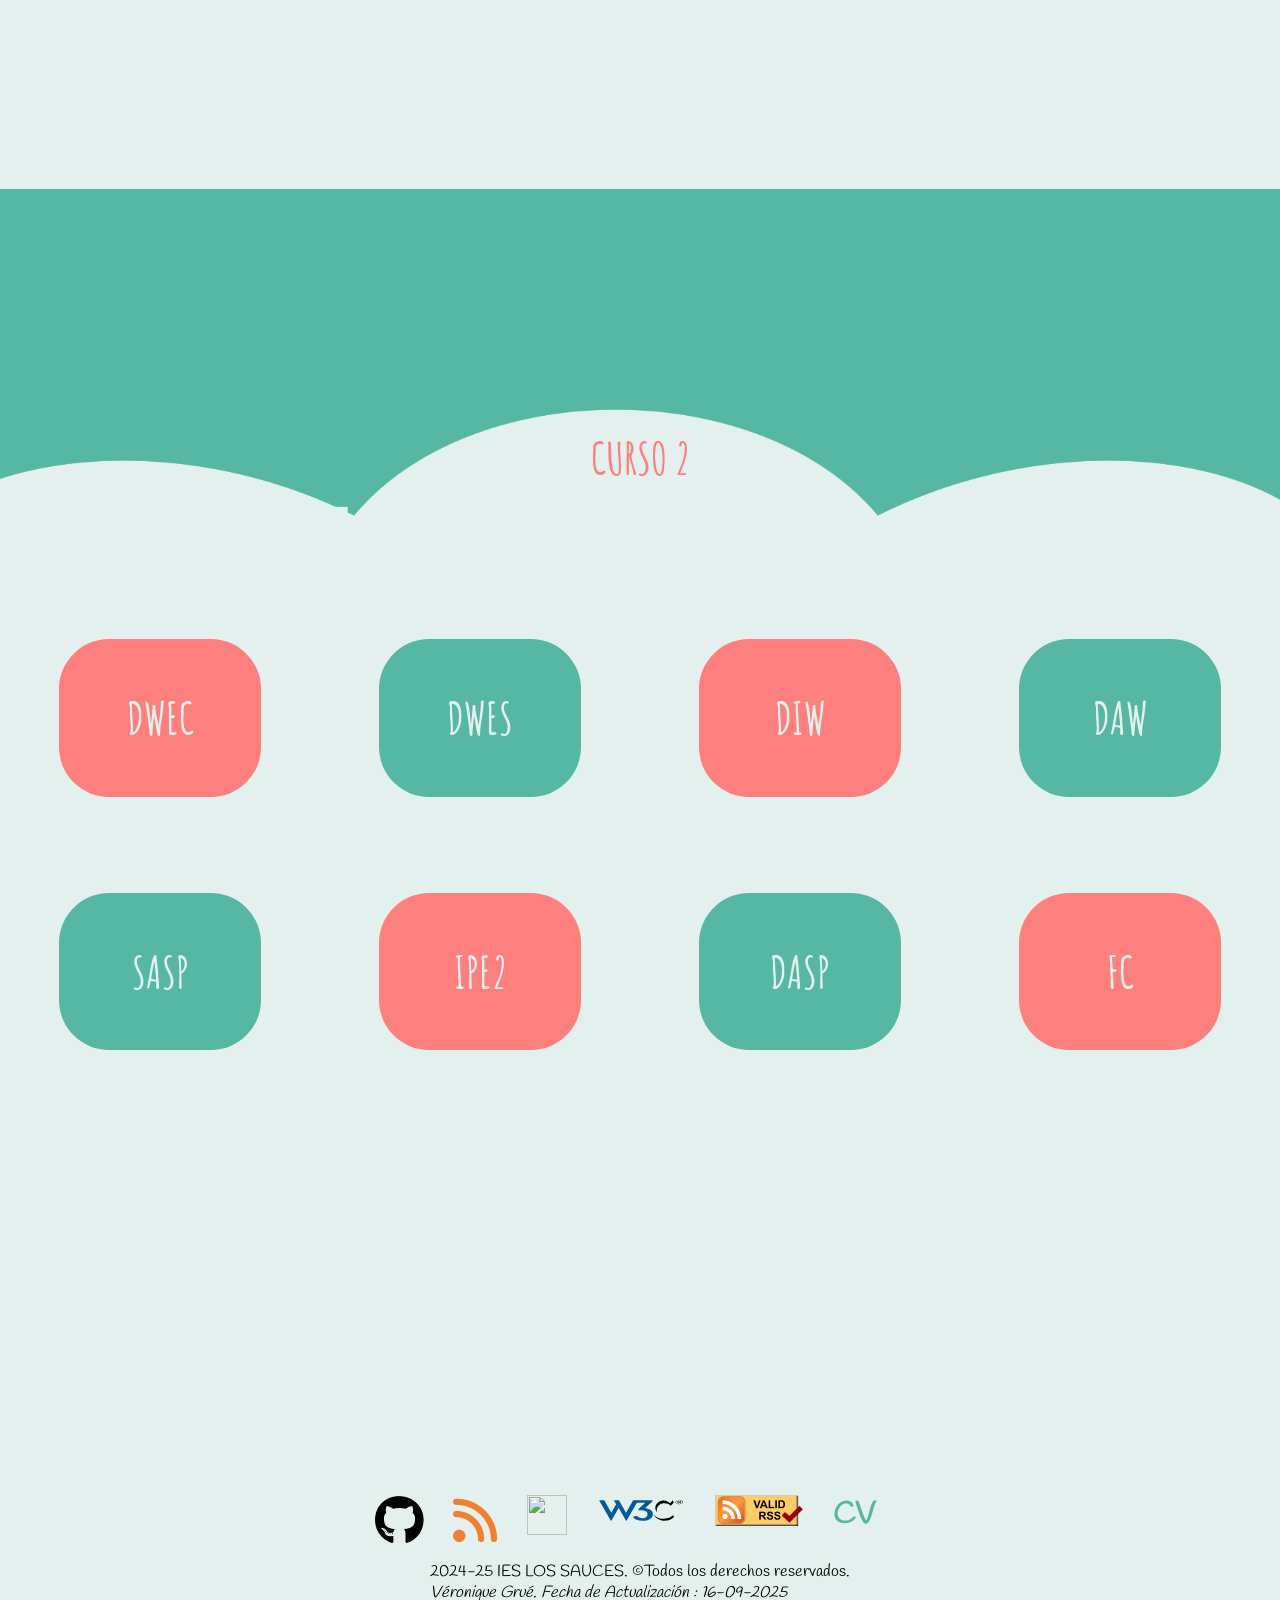
==== commit dbc0598c: "Indice Curso 2" ====
--- a/index.html
+++ b/index.html
@@ -7,7 +7,7 @@
     <!--Controla el ancho de la pagina dependiendo del dispositivo en que se encuentre el usuario-->
     <meta name="viewport" content="width=device-width, initial-scale=1.0">
     <!--Titulo que aparece en la pestaña de la pagina web en el navegador-->
-    <title>Véronique Grué</title>
+    <title>Index Principal - Véronique Grué</title>
     <!--información sobre el autor del documento-->
     <meta name="author" content="Véronique Grué">
     <!-- descripción del contenido de la página-->
@@ -18,6 +18,7 @@
     <meta name="robots" content="index, follow">
     <!-- Este es el que aparece en la pestaña de la pagina web del navegador-->
     <link type="images/png" rel="icon" href="../">
+    <title>Véro Grué - Diseño de Aplicaciones Web</title>
     <!-- Link a la carpeta local de CSS -->
     <link href="webroot/css/estilos.css" rel="stylesheet" type="text/css">
     <link type="images/png" rel="icon" href="Webroot/media/favicon/favicon-96x96.png">
@@ -26,22 +27,41 @@
     <link href="https://fonts.googleapis.com/css2?family=Amatic+SC:wght@400;700&family=Handlee&display=swap" rel="stylesheet">
     <link href="https://cdnjs.cloudflare.com/ajax/libs/font-awesome/6.6.0/css/all.min.css" type="text/css" rel="stylesheet">
     <link rel="alternate" type="application/rss+xm" title="título" href="canal.xml">
+
+    <!--Open Graph, para personalizar titulo y descripcion para redes sociales. 
+    url para ver el resultado introduciendo la url del sitio web : https://www.opengraph.xyz/ 
+    Si no quieres hacer lo manualmente, puede copiar el codigo que te genera en la pagina web para cada red social .-->
+    <meta property="og:title" content="Véro Grué - Diseño de Aplicaciones Web">
+    <meta property="og:description" content="Puedes ver mi trabajo del curso de DAW.">
+    <meta property="og:type" content="website">
+    <meta property="og:url" content="https://daw107.ieslossauces.es/">
+    <meta property="og:image" content="https://daw107.ieslossauces.es/webroot/media/images/imagenOpenGraph.png">
+    <meta property="og:site_name" content="mi Web">
 </head>
 <body>
     <header>
-        <div class="contenedor2">
+        <div  class="header">
+            <h2 class="nombre">Véronique Grué</h2>
+            
+        <nav class="nav-bar">
+            <a href="#inicio">Inicio</a>
+            <!--En el caso de hacer el js de active
+            <a href="#inicio" class="active">Inicio</a>-->
+            <a href="#curso1">Curso 1</a>
+            <a href="#curso2">Curso 2</a>
+        </nav>
+        </div>
+        <div id="inicio" class="contenedor2">
             <div class="bolita izquierda">JAVA</div>
             <div class="bolita Cizquierda">CSS</div>
             <div class="bolita centro">HTML</div>
             <div class="bolita Cderecha">XML</div>
-            <div class="bolita derecha">MYSQL</div>
-            
-            
+            <div class="bolita derecha">MYSQL</div> 
         </div>
         <h1>DISEÑO DE APLICACIONES WEB</h1> 
-        <h2 class="nombre">Véronique Grué</h2>
+        
     </header>
-    <section >
+    <section id="curso1" >
         <h2>CURSO 1</h2>
         <div class="contenedor" >
             <div class="LMGSI" id="rosa"><a id="rosa4"   href="/107LMSGIProyectoLMGSI/index.html" target="_blank">LMGSI</a></div>
@@ -54,6 +74,23 @@
             <div id="rosa2" class="IPE" > <a href="/107IPE1ProyectoIPE1/index.html" target="_blank">IPE1</a></div>
             <div id="verde4" class="OPT"> <a href="/107OPTAProyectoOPTA/index.html" target="_blank">OPT</a></div>
             <div id="rosa3" class="INGLES"> <a href="/107INGLProyectoINGL/index.html" target="_blank">INGLÉS</a></div>
+        </div>
+
+    </section>
+     <section id="curso2" >
+        <h2>CURSO 2</h2>
+        <div class="horario2"><a href="">Horario</a></div>
+        <div class="contenedor" >
+            <div class="LMGSI" id="rosa20"><a id="rosa4"   href="/107LMSGIProyectoLMGSI/index.html" target="_blank" title="Desarrollo web en entorno cliente."  >DWEC</a></div>
+             <div id="verde21" class="BBDD"  > <a href="/107BBDDroyectoBBDD/index.html" target="_blank" title="Desarrollo web en entorno servidor.">DWES</a></div>
+            <div id="rosa21" class="PROG" ><a href="/107PROGProyectoPROG/index.html" target="_blank" title="Diseño de interfaces web.">DIW </a></div>
+            <div id="verde22"  class="EEDD" > <a href="/107EDProyectoED/index.html" target="_blank" title="Despliegue de aplicaciones web.">DAW</a></div>
+        </div>
+        <div class="contenedor">
+            <div id="verde23" class="SSII" > <a href="/107SSIIProyectoSSII/index.html" target="_blank" title="Sostenibilidad aplicada al sistema productivo">SASP</a></div>
+            <div id="rosa22" class="IPE" > <a href="/107IPE1ProyectoIPE1/index.html" target="_blank" title="Itinerario personal para la empleabilidad">IPE2</a></div>
+            <div id="verde24" class="OPT"> <a href="/107OPTAProyectoOPTA/index.html" target="_blank" title="Digitalización aplicada a los sectores productivos">DASP</a></div>
+            <div id="rosa23" class="INGLES"> <a href="/107INGLProyectoINGL/index.html" target="_blank" title="Fundamentos de ciberseguridad">FC</a></div>
         </div>
 
     </section>
@@ -71,7 +108,7 @@
         </div>
         <div>
             <p>2024-25 IES LOS SAUCES. &#169;Todos los derechos reservados.</p> <address>Véronique Grué. Fecha de Actualización :
-                <time datetime="2025-03-21"></time> 21-03-2025 </address>
+                <time datetime="2025-03-21"></time> 16-09-2025 </address>
         </div>
         
     </footer>
--- a/webroot/css/estilos.css
+++ b/webroot/css/estilos.css
@@ -2,192 +2,67 @@
     --verdeBalu:#56B8A4;
     --rosaBalu:#FD807E;
     --grisBAlu:#E4F0ED;
+
 }
 *{
     margin: 0 auto;
     padding: 0;
 }
-header{
-    text-align: center;
-    padding: 2,5em;
-    margin-top: 5em;
-    margin-bottom: 5em;
-    
-}
-h1{
-    color: var(--grisBAlu);
-    font-family: 'Amatic SC';
-    font-size: 90px;
-    
-}
-h2{
+/* 
+header- menu nav
+=====================================================*/
+
+.header{
+    position: fixed;
+    width: 100%;
+    top: 0;
+    left: 0;
+    z-index: 100;
+    display: flex;
+    justify-content: space-between;
+    align-items: center;
+    padding: 0.2rem 10%;
+    background-color: var(--grisBAlu);
+    box-shadow: 0 1px .3rem var(--rosaBalu);/*margen izq tamañoborde TamañoSombra Color  */
+}
+.logo{
+    font-size: 2.5rem;
+    color: var(--verdeBalu);
+    font-weight: 700;
+    transition-duration: 0.5s;
+}
+.logo:hover{
+    transform: scale(1.05);
+}
+.nav-bar{
+    display: flex;
+    gap: 1.5rem;/*espacio entre los elementos del nav*/
+    padding-right: 1rem;
+
+}
+.nav-bar a{
+    color: var(--verdeBalu);
+    font-weight: 600;
+    transition: 0.3 ease;/*ease es para que se haga en todas partes*/
+    border-bottom: .2rem solid transparent;
+    text-transform: uppercase;
+
+}
+.nav-bar a:hover{
     color: var(--rosaBalu);
-    font-family: 'Amatic SC';
-    font-size: 45px;
-    text-align: center;
-    margin-bottom: 3em;
-}
-html, body{
-    height: 100%;/* Para que ocupe todo el espacio y el footer esté pegado al borde inferior*/
-}
-body{
-   /* background-image: url(../media/images/Balu-1.png);*/
-   background-color: #56B8A4;
- 
-}
-.nombre{
-    color: #E4F0ED;
-    margin: 20px;
-}
-section{
-    
-    padding-top: 15em;
-    
-    background-image: url(../media/images/nuage3.png);
-    background-size:100%;  
-    background-repeat: no-repeat;
-    height: 100vh;
-    background-position: center;
-    padding-bottom: 10em;
-    
-}
-.contenedor{
-    display: flex;
-   
-    height: 3,1em;
-   justify-content: space-around;
-    flex-direction: row;
-    margin-bottom: 6em;
-}
-div> div{
-    display: flex;
-    align-items: center;
-    justify-content: center;
-    flex-direction: column;
-    height: 3.5em;
-    width: 4.5em;
-    color: white;
-    font-family: 'Amatic SC';
-    font-size: 45px;
-    border-radius: 50px;
-    font-weight: bold;
-}
-title{
-    color: var(--grisBAlu);
-    background-color: var(--grisBAlu);
-}
-#rosa1{
-    background-color: var(--rosaBalu);
-    font-family: 'Amatic SC';
-    font-size: 45px;
-    border-radius: 50px;
-    display: flex;
-    align-items: center;
-    justify-content: center;
-    height: 3.5em;
-    width: 4.5em;
-    text-decoration: none;
-    color: var(--grisBAlu);
-    font-weight: bold;
-}
-#rosa2{
-    background-color: var(--rosaBalu);
-    font-family: 'Amatic SC';
-    font-size: 45px;
-    border-radius: 50px;
-    display: flex;
-    align-items: center;
-    justify-content: center;
-    height: 3.5em;
-    width: 4.5em;
-    text-decoration: none;
-    color: var(--grisBAlu);
-    font-weight: bold;
-}
-#rosa3{
-    background-color: var(--rosaBalu);
-    font-family: 'Amatic SC';
-    font-size: 45px;
-    border-radius: 50px;
-    display: flex;
-    align-items: center;
-    justify-content: center;
-    height: 3.5em;
-    width: 4.5em;
-    text-decoration: none;
-    color: var(--grisBAlu);
-    font-weight: bold;
-}
-#rosa4{
-    background-color: var(--rosaBalu);
-    font-family: 'Amatic SC';
-    font-size: 45px;
-    border-radius: 50px;
-    display: flex;
-    align-items: center;
-    justify-content: center;
-    height: 3.5em;
-    width: 4.5em;
-    text-decoration: none;
-    color: var(--grisBAlu);
-    font-weight: bold;
-}
-#verde1{
-    background-color: var(--verdeBalu);
-    font-family: 'Amatic SC';
-    font-size: 45px;
-    border-radius: 50px;
-    display: flex;
-    align-items: center;
-    justify-content: center;
-    height: 3.5em;
-    width: 4.5em;
-    text-decoration: none;
-    color: var(--grisBAlu);
-    font-weight: bold;
-}
-#verde2{
-    background-color: var(--verdeBalu);
-}
-#verde3{
-    background-color: var(--verdeBalu);
-}
-#verde4{
-    background-color: var(--verdeBalu);
-}
-footer{
-    display: flex;
-    height: 5em;
-    margin-bottom: 0;
-    justify-content: center;
-    align-items: center;
-    flex-direction: column;
-    bottom: 0;
-    width: 100%;
-    background-color:#E4F0ED;
-    height: 100px;
-    font-family:'Handlee';
-    padding: 10px 0;
-}
-#iconos{
-    display: flex;
-    flex-direction: row;
-    justify-content: center;
-    margin-bottom: 1em;
-}
-#iconos a{
-    margin-right: 30px ;
-}
-.cv{
-    text-decoration: none;
-    font-size: 30px; 
-    font-weight: bold; 
-    color: #56B8A4;
-}
-a{
-    text-decoration: none;
-    color: #E4F0ED;
-}
+}
+/*.nav-bar a:hover,.nav-bar a.active{/*a.active, Cuando el elemento tenga la clase active
+    border-bottom-color: var(--mainColor);
+    color: var(--rosaBalu);
+    ESTO NECESITA UN CODIGO DE JAVASCRIPT PARA QUE FUNCIONE
+}*/
+
+
+
+
+/* 
+Header - Bolitas
+=====================================================*/
 
 .contenedor2 {
     position: relative;
@@ -215,7 +90,7 @@
     
     font-size: 34px;
 
-    animation: rebote 1.5s infinite ease-in-out;/*velocidad de rebote*/
+    animation: rebote 3s infinite ease-in-out;/*velocidad de rebote*/
 }
 /* Ubicaciones específicas */
 .izquierda { left: 10%; }
@@ -259,6 +134,286 @@
 }
 
 
+/* 
+header - Titulo
+=====================================================*/
+
+header{
+    text-align: center;
+    padding: 2,5em;
+    margin-top: 6em;
+    margin-bottom: 5em;
+    
+}
+h1{
+    color: var(--grisBAlu);
+    font-family: 'Amatic SC';
+    font-size: 90px;
+    
+}
+h2{
+    color: var(--rosaBalu);
+    font-family: 'Amatic SC';
+    font-size: 45px;
+    text-align: center;
+    margin-bottom: 3em;
+}
+html, body{
+    height: 100%;/* Para que ocupe todo el espacio y el footer esté pegado al borde inferior*/
+}
+body{
+   /* background-image: url(../media/images/Balu-1.png);*/
+   background-color: #56B8A4;
+ 
+}
+.nombre{
+    color: var(--verdeBalu);
+    margin: 20px;
+    font-family: 'Amatic SC' ;
+}
+section{
+    
+    padding-top: 15em;
+    
+    background-image: url(../media/images/nuage3.png);
+    background-size:100%;  
+    background-repeat: no-repeat;
+    height: 100vh;
+    background-position: center;
+    padding-bottom: 10em;
+    
+}
+.contenedor{
+    display: flex;
+   
+    height: 3,1em;
+   justify-content: space-around;
+    flex-direction: row;
+    margin-bottom: 6em;
+}
+div> div{
+    display: flex;
+    align-items: center;
+    justify-content: center;
+    flex-direction: column;
+    height: 3.5em;
+    width: 4.5em;
+    color: white;
+    font-family: 'Amatic SC';
+    font-size: 45px;
+    border-radius: 50px;
+    font-weight: bold;
+}
+title{
+    color: var(--grisBAlu);
+    background-color: var(--grisBAlu);
+}
+#rosa1{
+    background-color: var(--rosaBalu);
+    font-family: 'Amatic SC';
+    font-size: 45px;
+    border-radius: 50px;
+    display: flex;
+    align-items: center;
+    justify-content: center;
+    height: 3.5em;
+    width: 4.5em;
+    text-decoration: none;
+    color: var(--grisBAlu);
+    font-weight: bold;
+}
+#rosa2{
+    background-color: var(--rosaBalu);
+    font-family: 'Amatic SC';
+    font-size: 45px;
+    border-radius: 50px;
+    display: flex;
+    align-items: center;
+    justify-content: center;
+    height: 3.5em;
+    width: 4.5em;
+    text-decoration: none;
+    color: var(--grisBAlu);
+    font-weight: bold;
+}
+#rosa3{
+    background-color: var(--rosaBalu);
+    font-family: 'Amatic SC';
+    font-size: 45px;
+    border-radius: 50px;
+    display: flex;
+    align-items: center;
+    justify-content: center;
+    height: 3.5em;
+    width: 4.5em;
+    text-decoration: none;
+    color: var(--grisBAlu);
+    font-weight: bold;
+}
+#rosa4{
+    background-color: var(--rosaBalu);
+    font-family: 'Amatic SC';
+    font-size: 45px;
+    border-radius: 50px;
+    display: flex;
+    align-items: center;
+    justify-content: center;
+    height: 3.5em;
+    width: 4.5em;
+    text-decoration: none;
+    color: var(--grisBAlu);
+    font-weight: bold;
+}
+#verde1{
+    background-color: var(--verdeBalu);
+    font-family: 'Amatic SC';
+    font-size: 45px;
+    border-radius: 50px;
+    display: flex;
+    align-items: center;
+    justify-content: center;
+    height: 3.5em;
+    width: 4.5em;
+    text-decoration: none;
+    color: var(--grisBAlu);
+    font-weight: bold;
+}
+#verde2{
+    background-color: var(--verdeBalu);
+}
+#verde3{
+    background-color: var(--verdeBalu);
+}
+#verde4{
+    background-color: var(--verdeBalu);
+}
+footer{
+    display: flex;
+    height: 5em;
+    margin-bottom: 0;
+    justify-content: center;
+    align-items: center;
+    flex-direction: column;
+    bottom: 0;
+    width: 100%;
+    background-color:#E4F0ED;
+    height: 100px;
+    font-family:'Handlee';
+    padding: 10px 0;
+}
+#iconos{
+    display: flex;
+    flex-direction: row;
+    justify-content: center;
+    margin-bottom: 1em;
+}
+#iconos a{
+    margin-right: 30px ;
+}
+.cv{
+    text-decoration: none;
+    font-size: 30px; 
+    font-weight: bold; 
+    color: #56B8A4;
+}
+a{
+    text-decoration: none;
+    color: #E4F0ED;
+}
+
+/* 
+contenedores Curso 2
+=====================================================*/
+
+
+#rosa21{
+   background-color: var(--rosaBalu);
+    font-family: 'Amatic SC';
+    font-size: 45px;
+    border-radius: 50px;
+    display: flex;
+    align-items: center;
+    justify-content: center;
+    height: 3.5em;
+    width: 4.5em;
+    text-decoration: none;
+    color: var(--grisBAlu);
+    font-weight: bold;
+}
+
+
+
+
+
+#rosa22{
+    background-color: var(--rosaBalu);
+    font-family: 'Amatic SC';
+    font-size: 45px;
+    border-radius: 50px;
+    display: flex;
+    align-items: center;
+    justify-content: center;
+    height: 3.5em;
+    width: 4.5em;
+    text-decoration: none;
+    color: var(--grisBAlu);
+    font-weight: bold;
+}
+#rosa23{
+    background-color: var(--rosaBalu);
+    font-family: 'Amatic SC';
+    font-size: 45px;
+    border-radius: 50px;
+    display: flex;
+    align-items: center;
+    justify-content: center;
+    height: 3.5em;
+    width: 4.5em;
+    text-decoration: none;
+    color: var(--grisBAlu);
+    font-weight: bold;
+}
+#rosa24{
+    background-color: var(--rosaBalu);
+    font-family: 'Amatic SC';
+    font-size: 45px;
+    border-radius: 50px;
+    display: flex;
+    align-items: center;
+    justify-content: center;
+    height: 3.5em;
+    width: 4.5em;
+    text-decoration: none;
+    color: var(--grisBAlu);
+    font-weight: bold;
+}
+#verde21{
+    background-color: var(--verdeBalu);
+    font-family: 'Amatic SC';
+    font-size: 45px;
+    border-radius: 50px;
+    display: flex;
+    align-items: center;
+    justify-content: center;
+    height: 3.5em;
+    width: 4.5em;
+    text-decoration: none;
+    color: var(--grisBAlu);
+    font-weight: bold;
+}
+#verde22{
+    background-color: var(--verdeBalu);
+}
+#verde23{
+    background-color: var(--verdeBalu);
+}
+#verde24{
+    background-color: var(--verdeBalu);
+}
+
+
+
+
 
   
 
